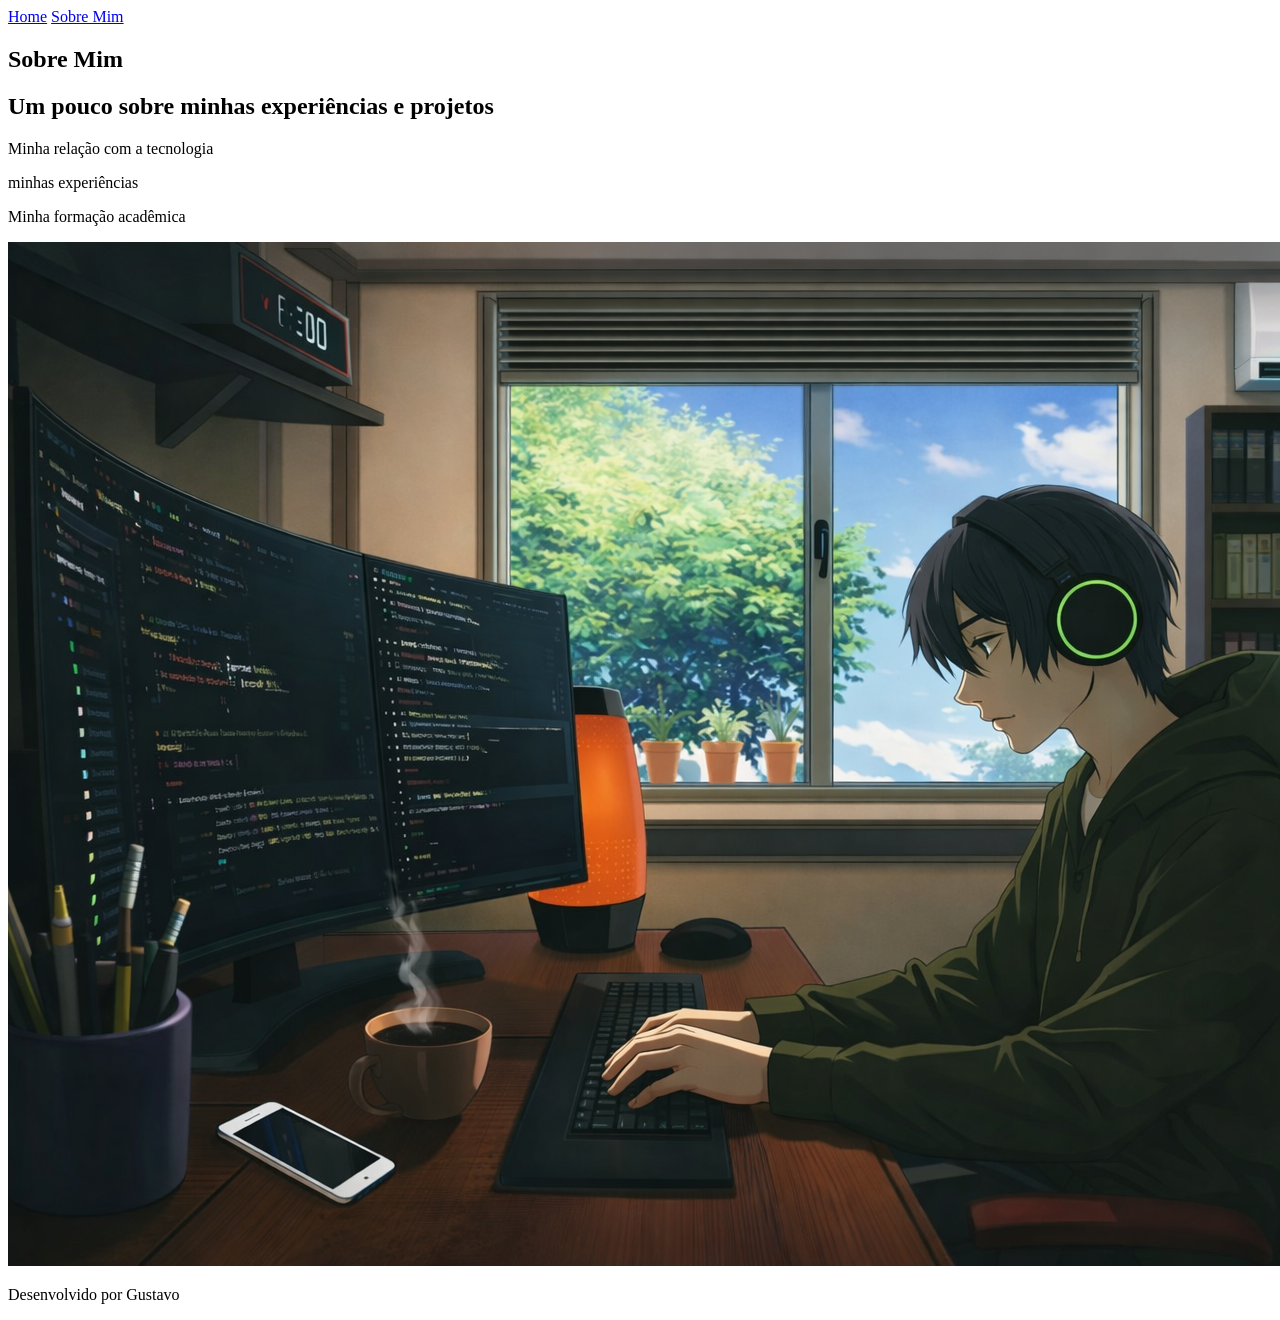
==== sobre.html @ 061cdafd "Estrutura da Página 'Sobre'" ====
<!DOCTYPE html>
<html lang="pt-BR">
<head>
    <meta charset="UTF-8">
    <meta name="viewport" content="width=device-width, initial-scale=1.0">
    <title>Portifólio Gustavo</title>
    <link rel="stylesheet" href="estilo.css">
</head>
<body>
    <header class="cabecalho">
        <nav class="cabecalho_menu">
            <a class="cabecalho_link" href="index.html">Home</a>
            <a class="cabecalho_link" href="sobre.html">Sobre Mim</a>
        </nav>
    </header>

    <main class="apresentacao">
        <section class="conteudo">
            <h1>Sobre Mim</h1>
            <h1>Um pouco sobre minhas experiências e projetos</h1>

            <p class="conteudo_texto">
                Minha relação com a tecnologia
            </p>
            
            <p class="conteudo_texto">
                minhas experiências
            </p>

            <p class="conteudo_texto">
                Minha formação acadêmica
            </p>
        </section>

        <img class="imagem" src="Image/content.png" alt="Avatar Trabalhando">
    </main>

    <footer>
        <p class="rodape">
            Desenvolvido por Gustavo
        </p>
    </footer>
</body>
</html>
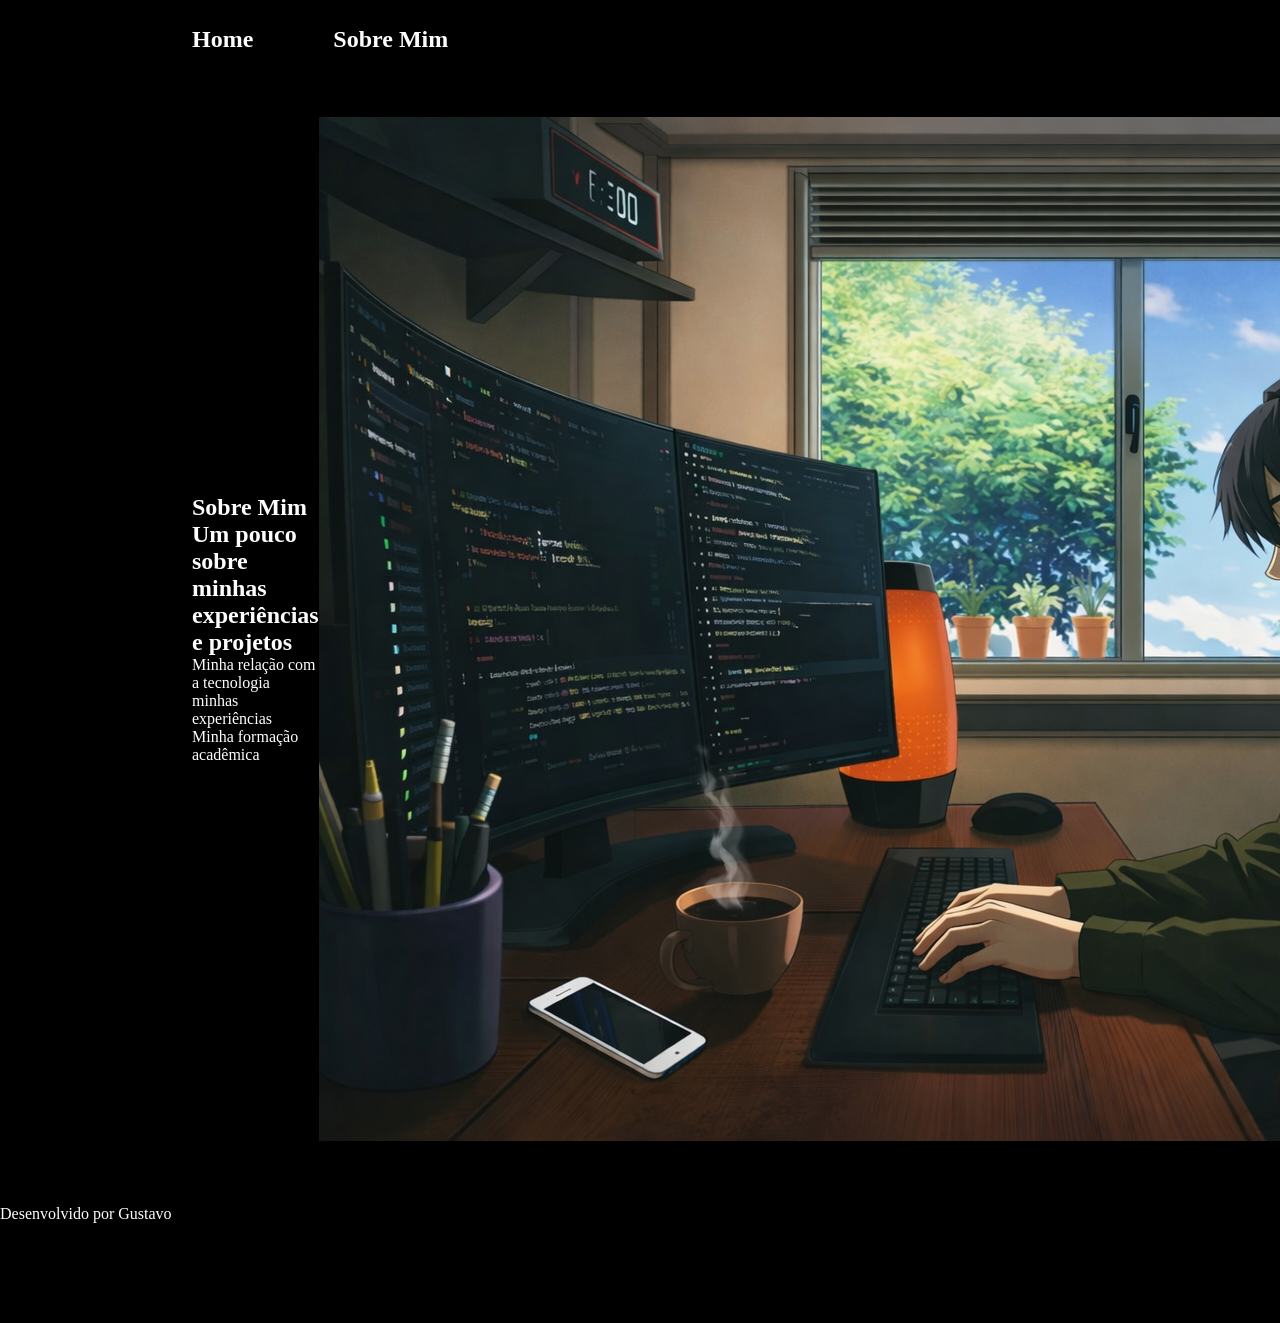
==== commit 33cf1a6a: "Correções Correções de caminho e de classes" ====
--- a/sobre.html
+++ b/sobre.html
@@ -15,19 +15,19 @@
     </header>
 
     <main class="apresentacao">
-        <section class="conteudo">
+        <section class="conteudo_sobre">
             <h1>Sobre Mim</h1>
             <h1>Um pouco sobre minhas experiências e projetos</h1>
 
-            <p class="conteudo_texto">
+            <p class="conteudo_texto_sobre">
                 Minha relação com a tecnologia
             </p>
             
-            <p class="conteudo_texto">
+            <p class="conteudo_texto_sobre">
                 minhas experiências
             </p>
 
-            <p class="conteudo_texto">
+            <p class="conteudo_texto_sobre">
                 Minha formação acadêmica
             </p>
         </section>
--- a/estilo.css
+++ b/estilo.css
@@ -0,0 +1,75 @@
+@import url('https://fonts.googleapis.com/css2?family=Krona+One&family=Montserrat:wght@100..900&display=swap');
+
+:root{
+    --cor-um: blue;
+    --cor-dois: black;
+    --cor-tres: white;
+
+    --fonte-primaria: "Krona One", sans-serif;
+    --fonte-secundaria: "Montserrat", sans-serif;
+}
+
+*{
+    margin: 0;
+    padding: 0;
+    box-sizing: border-box;
+}
+
+body{
+    box-sizing: border-box;
+    background-color: black;
+    color: var(--cor-tres);
+    position: relative;
+    padding-bottom: 100px;
+    min-height: 100vh;
+}
+body::before{
+    content: "";
+    position: absolute;
+    top: 0;
+    left: 0;
+    width: 0;
+    height: 0;
+    background-image: url(/Image/fundo.png);
+    background-size: cover;
+    background-position: center;
+    background-repeat: no-repeat;
+    opacity: 0.5;
+    z-index: -1;
+}
+
+.cabecalho{
+    padding: 2% 0% 0% 15%;
+}
+.cabecalho_menu{
+    display: flex;
+    gap: 80px;
+}
+.cabecalho_link{
+    font-family: var(--cor-dois);
+    font-size: 1.5rem;
+    font-weight: 600;
+    color: var(--cor-tres);
+    text-decoration: none;
+}
+
+.apresentacao{
+    padding: 5% 15%;
+    display: flex;
+    align-items: center;
+    justify-content: space-between;
+    gap: 82;
+}
+.conteudo{
+    width: 50%;
+    display: flex;
+    flex-direction: column;
+    gap: 35px;
+}
+.conteudo_texto{
+    font-size: 1.2rem;
+    font-family: var(--cor-dois);
+    text-align: center;
+    font-weight: 500;
+    color: var(--cor-tres);
+}
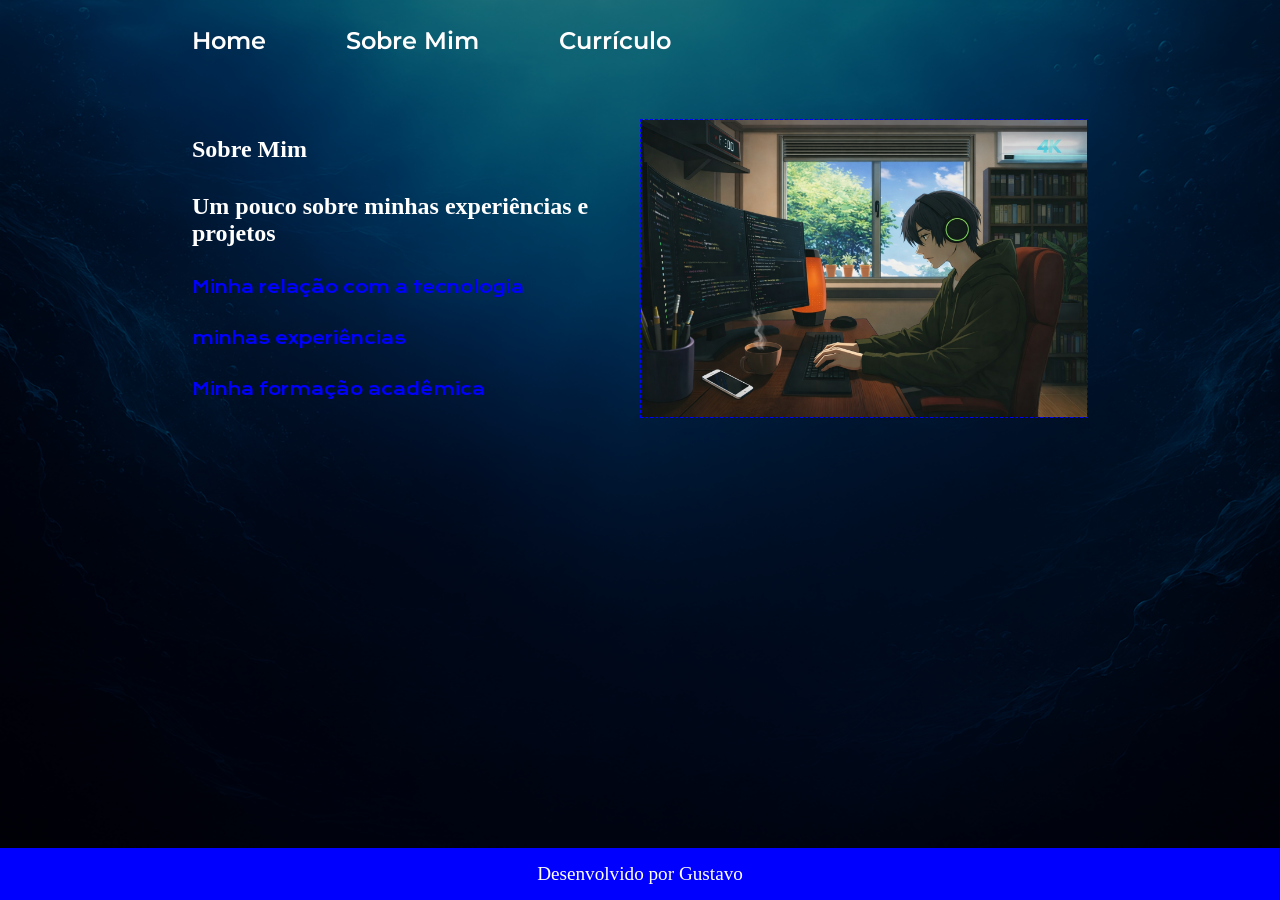
==== commit a95de323: "Pequenas Correções" ====
--- a/sobre.html
+++ b/sobre.html
@@ -11,6 +11,7 @@
         <nav class="cabecalho_menu">
             <a class="cabecalho_link" href="index.html">Home</a>
             <a class="cabecalho_link" href="sobre.html">Sobre Mim</a>
+            <a class="cabecalho_link" href="https://drive.google.com/file" target="_blank">Currículo</a>
         </nav>
     </header>
 
--- a/estilo.css
+++ b/estilo.css
@@ -2,7 +2,7 @@
 
 :root{
     --cor-um: blue;
-    --cor-dois: black;
+    --cor-dois: rgb(250, 250, 250);
     --cor-tres: white;
 
     --fonte-primaria: "Krona One", sans-serif;
@@ -28,8 +28,8 @@
     position: absolute;
     top: 0;
     left: 0;
-    width: 0;
-    height: 0;
+    width: 100%;
+    height: 100%;
     background-image: url(/Image/fundo.png);
     background-size: cover;
     background-position: center;
@@ -46,7 +46,7 @@
     gap: 80px;
 }
 .cabecalho_link{
-    font-family: var(--cor-dois);
+    font-family: var(--fonte-secundaria);
     font-size: 1.5rem;
     font-weight: 600;
     color: var(--cor-tres);
@@ -68,8 +68,44 @@
 }
 .conteudo_texto{
     font-size: 1.2rem;
-    font-family: var(--cor-dois);
+    font-family: var(--fonte-primaria);
     text-align: center;
     font-weight: 500;
     color: var(--cor-tres);
-}+}
+
+.links{
+    background-color: var(--cor-dois);
+}
+
+.imagem{
+    border: 1px dashed var(--cor-um);
+    max-width: 50%;
+}
+
+.rodape{
+    position: absolute;
+    bottom: 0;
+    width: 100%;
+    color: var(--cor-tres);
+    background-color: var(--cor-um);
+    padding: 15px;
+    text-align: center;
+    font-family: var(----fonte-primaria);
+    font-size: 1.2rem;
+    font-weight: 500;
+}
+
+.conteudo_sobre{
+    width: 80%;
+    display: flex;
+    flex-direction: column;
+    gap: 30px;
+}
+.conteudo_texto_sobre{
+    font-size: 1rem;
+    font-family: var(--fonte-primaria);
+    text-align: left;
+    font-weight: 500;
+    color: var(--cor-um);
+}
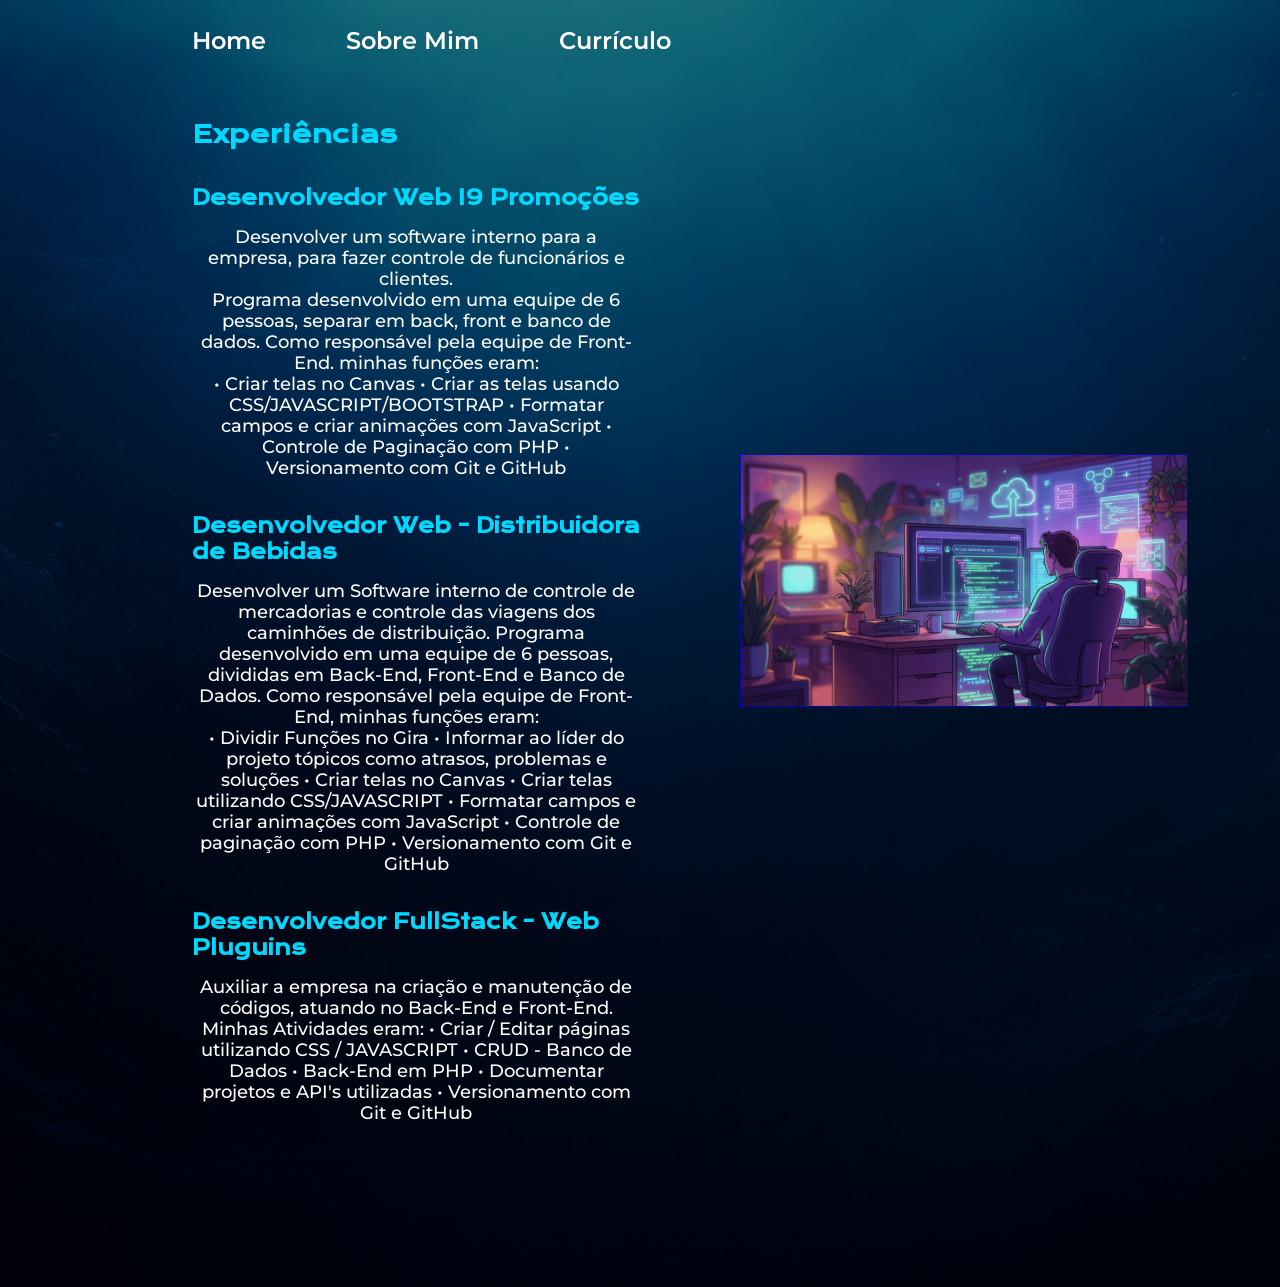
==== commit 9eca1e9b: "Experiências" ====
--- a/sobre.html
+++ b/sobre.html
@@ -16,30 +16,30 @@
     </header>
 
     <main class="apresentacao">
-        <section class="conteudo_sobre">
-            <h1>Sobre Mim</h1>
-            <h1>Um pouco sobre minhas experiências e projetos</h1>
+        <section class="conteudo">
+            <h1>Experiências</h1>
+            <h2 style="font-size: 20px;">Desenvolvedor Web I9 Promoções</h2>
+            <p class="conteudo_texto" style="margin-top: -20px; font-family: var(--fonte-secundaria)">
+                Desenvolver um software interno para a empresa, para fazer controle de funcionários e clientes. <br>
+                Programa desenvolvido em uma equipe de 6 pessoas, separar em back, front e banco de dados. Como responsável pela equipe de Front-End. minhas funções eram: <br>
+                • Criar telas no Canvas • Criar as telas usando CSS/JAVASCRIPT/BOOTSTRAP • Formatar campos e criar animações com JavaScript • Controle de Paginação com PHP • Versionamento com Git e GitHub
+            </p> 
 
-            <p class="conteudo_texto_sobre">
-                Minha relação com a tecnologia
-            </p>
-            
-            <p class="conteudo_texto_sobre">
-                minhas experiências
+            <h2 style="font-size: 20px;">Desenvolvedor Web - Distribuidora de Bebidas</h2>
+            <p class="conteudo_texto" style="margin-top: -20px; font-family: var(--fonte-secundaria)">
+                Desenvolver um Software interno de controle de mercadorias e controle das viagens dos caminhões de distribuição. Programa desenvolvido em uma equipe de 
+                6 pessoas, divididas em Back-End, Front-End e Banco de Dados. Como responsável pela equipe de Front-End, minhas funções eram: <br>
+                • Dividir Funções no Gira • Informar ao líder do projeto tópicos como atrasos, problemas e soluções • Criar telas no Canvas • Criar telas utilizando CSS/JAVASCRIPT
+                • Formatar campos e criar animações com JavaScript • Controle de paginação com PHP • Versionamento com Git e GitHub
             </p>
 
-            <p class="conteudo_texto_sobre">
-                Minha formação acadêmica
+            <h2 style="font-size: 20px;">Desenvolvedor FullStack - Web Pluguins</h2>
+            <p class="conteudo_texto" style="margin-top: -20px; font-family: var(--fonte-secundaria)">
+                Auxiliar a empresa na criação e manutenção de códigos, atuando no Back-End e Front-End. Minhas Atividades eram:
+                • Criar / Editar páginas utilizando CSS / JAVASCRIPT • CRUD - Banco de Dados • Back-End em PHP • Documentar projetos e API's utilizadas • Versionamento com Git e GitHub
             </p>
         </section>
-
-        <img class="imagem" src="Image/content.png" alt="Avatar Trabalhando">
+        <img class="imagem" src="Image/coding.png" alt="Avatar">
     </main>
-
-    <footer>
-        <p class="rodape">
-            Desenvolvido por Gustavo
-        </p>
-    </footer>
 </body>
 </html>
--- a/estilo.css
+++ b/estilo.css
@@ -38,6 +38,16 @@
     z-index: -1;
 }
 
+.conteudo>h1{
+    font-family: var(--fonte-primaria);
+    color: rgb(0, 217, 255);
+}
+h2{
+    font-family: var(--fonte-primaria);
+    font-size: 1rem;
+    color: rgb(0, 217, 255);
+}
+
 .cabecalho{
     padding: 2% 0% 0% 15%;
 }
@@ -67,7 +77,7 @@
     gap: 35px;
 }
 .conteudo_texto{
-    font-size: 1.2rem;
+    font-size: 1.1rem;
     font-family: var(--fonte-primaria);
     text-align: center;
     font-weight: 500;
@@ -75,12 +85,46 @@
 }
 
 .links{
-    background-color: var(--cor-dois);
+    position: relative;
+    background-color: white;
+    bottom: 30px;
+    width: 14.5rem;
+    border-radius: 25px;
+    display: flex;
+    justify-content: space-around; /* distribui os links igualmente */
+    padding: 5px;
+}
+.links_imagens{
+    width: 100px;
+    color: rgb(0, 217, 255);
+    padding: 0;
+    display: flex;
+    flex-direction: column;
+    align-items: center;
+    justify-content: center;
+    gap: 2px;
+    text-decoration: none;
+    border: none;
 }
 
+.foto{
+    width: 30px;
+}
 .imagem{
     border: 1px dashed var(--cor-um);
     max-width: 50%;
+    position: relative;
+    left: 100px;
+    bottom: 2.5rem;
+}
+
+.linkedin{
+    padding-top: 0;
+    text-align: center;
+}
+.git{
+    padding-top: 0;
+    text-align: center;
 }
 
 .rodape{
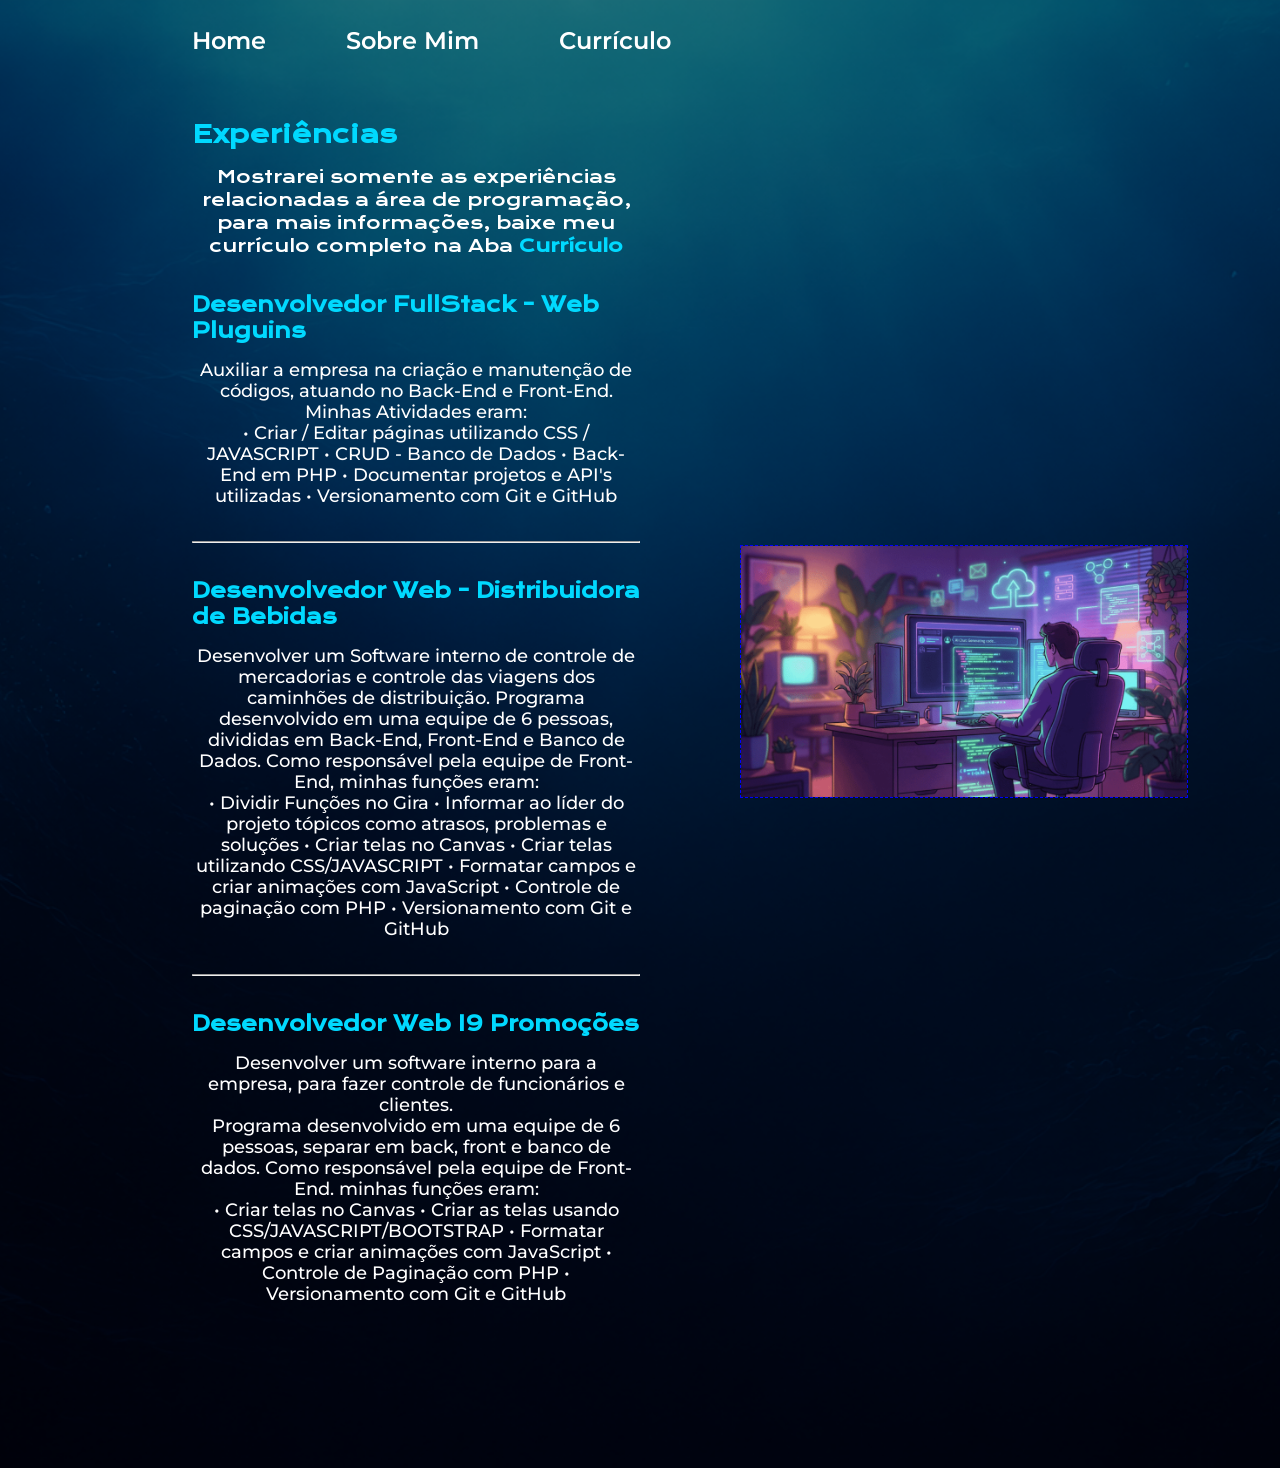
==== commit 6ae3ca2a: "Nova Estrutura reorganização das experiências de trabalho" ====
--- a/sobre.html
+++ b/sobre.html
@@ -18,13 +18,16 @@
     <main class="apresentacao">
         <section class="conteudo">
             <h1>Experiências</h1>
-            <h2 style="font-size: 20px;">Desenvolvedor Web I9 Promoções</h2>
+            <p class="conteudo_texto" style="margin-top: -20px;">Mostrarei somente as experiências relacionadas a área de programação,
+                para mais informações, baixe meu currículo completo na Aba <strong style="color: rgb(0, 217, 255);">Currículo</strong>
+            </p>
+
+            <h2 style="font-size: 20px;">Desenvolvedor FullStack - Web Pluguins</h2>
             <p class="conteudo_texto" style="margin-top: -20px; font-family: var(--fonte-secundaria)">
-                Desenvolver um software interno para a empresa, para fazer controle de funcionários e clientes. <br>
-                Programa desenvolvido em uma equipe de 6 pessoas, separar em back, front e banco de dados. Como responsável pela equipe de Front-End. minhas funções eram: <br>
-                • Criar telas no Canvas • Criar as telas usando CSS/JAVASCRIPT/BOOTSTRAP • Formatar campos e criar animações com JavaScript • Controle de Paginação com PHP • Versionamento com Git e GitHub
-            </p> 
-
+                Auxiliar a empresa na criação e manutenção de códigos, atuando no Back-End e Front-End. Minhas Atividades eram: <br>
+                • Criar / Editar páginas utilizando CSS / JAVASCRIPT • CRUD - Banco de Dados • Back-End em PHP • Documentar projetos e API's utilizadas • Versionamento com Git e GitHub
+            </p>
+            <hr>
             <h2 style="font-size: 20px;">Desenvolvedor Web - Distribuidora de Bebidas</h2>
             <p class="conteudo_texto" style="margin-top: -20px; font-family: var(--fonte-secundaria)">
                 Desenvolver um Software interno de controle de mercadorias e controle das viagens dos caminhões de distribuição. Programa desenvolvido em uma equipe de 
@@ -32,12 +35,13 @@
                 • Dividir Funções no Gira • Informar ao líder do projeto tópicos como atrasos, problemas e soluções • Criar telas no Canvas • Criar telas utilizando CSS/JAVASCRIPT
                 • Formatar campos e criar animações com JavaScript • Controle de paginação com PHP • Versionamento com Git e GitHub
             </p>
-
-            <h2 style="font-size: 20px;">Desenvolvedor FullStack - Web Pluguins</h2>
+            <hr>
+            <h2 style="font-size: 20px;">Desenvolvedor Web I9 Promoções</h2>
             <p class="conteudo_texto" style="margin-top: -20px; font-family: var(--fonte-secundaria)">
-                Auxiliar a empresa na criação e manutenção de códigos, atuando no Back-End e Front-End. Minhas Atividades eram:
-                • Criar / Editar páginas utilizando CSS / JAVASCRIPT • CRUD - Banco de Dados • Back-End em PHP • Documentar projetos e API's utilizadas • Versionamento com Git e GitHub
-            </p>
+                Desenvolver um software interno para a empresa, para fazer controle de funcionários e clientes. <br>
+                Programa desenvolvido em uma equipe de 6 pessoas, separar em back, front e banco de dados. Como responsável pela equipe de Front-End. minhas funções eram: <br>
+                • Criar telas no Canvas • Criar as telas usando CSS/JAVASCRIPT/BOOTSTRAP • Formatar campos e criar animações com JavaScript • Controle de Paginação com PHP • Versionamento com Git e GitHub
+            </p> 
         </section>
         <img class="imagem" src="Image/coding.png" alt="Avatar">
     </main>
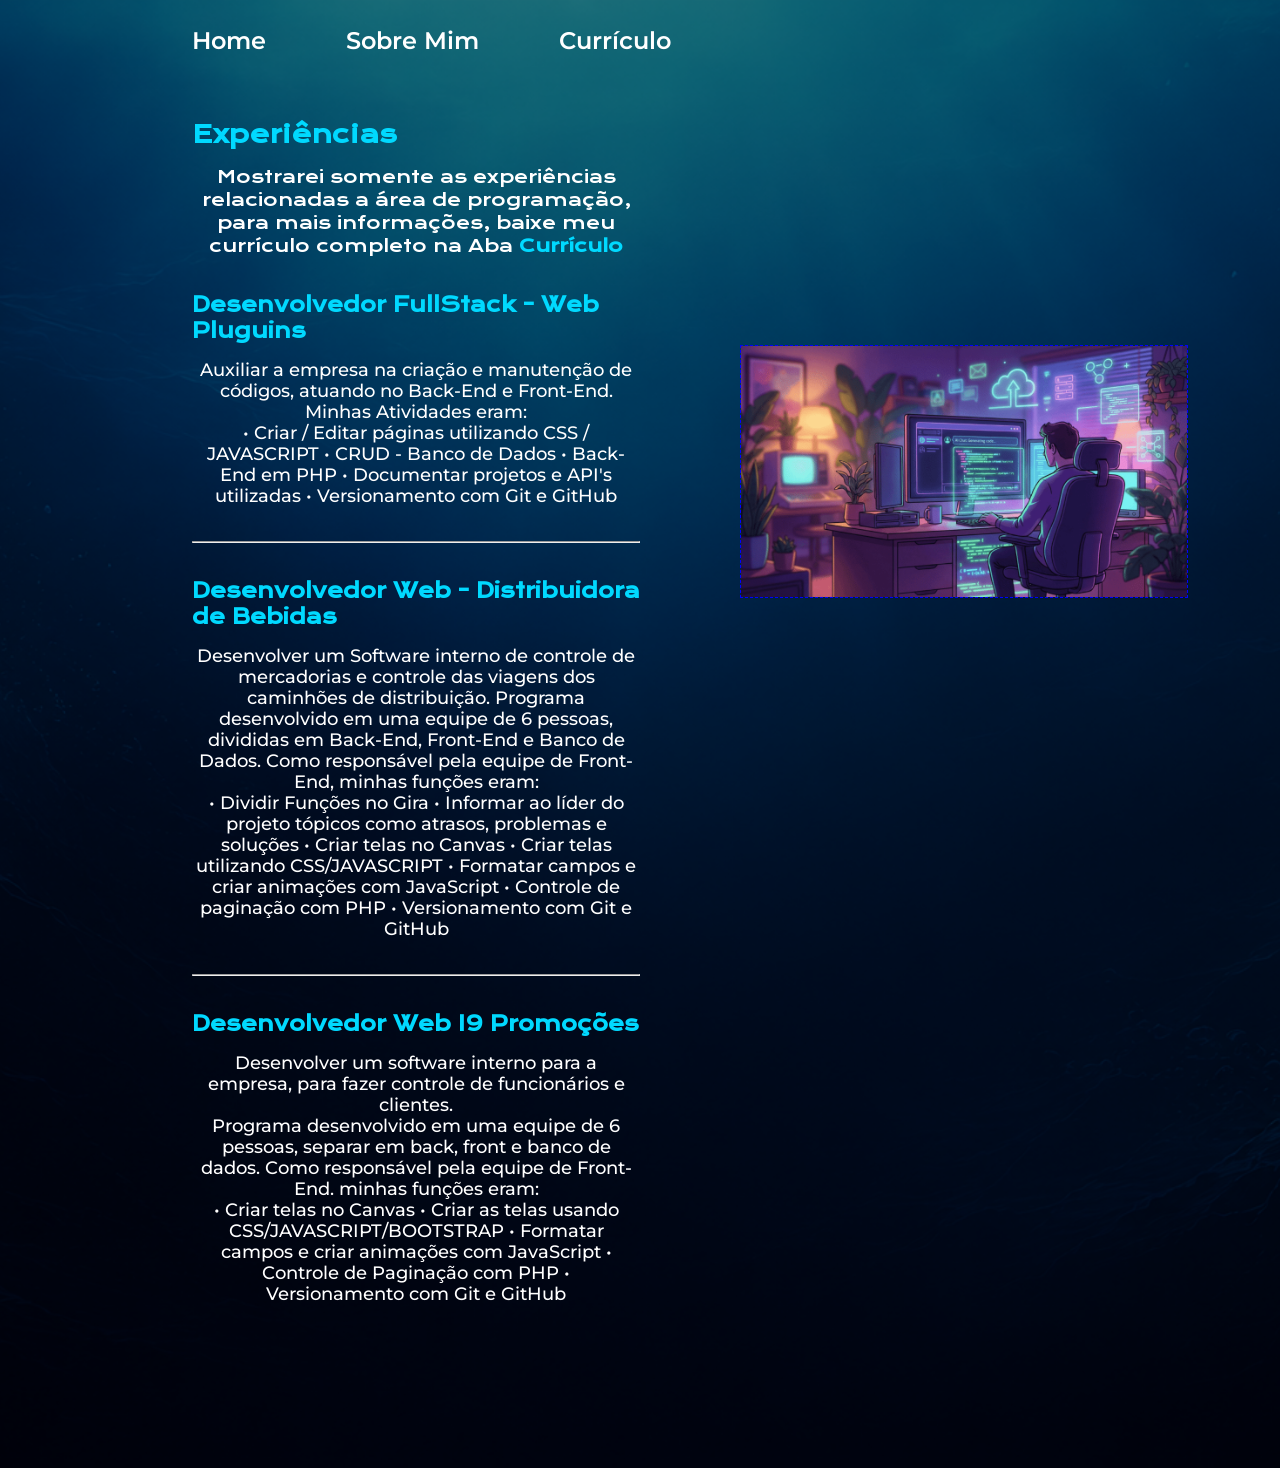
==== commit 03ef6880: "Nova Estilo" ====
--- a/sobre.html
+++ b/sobre.html
@@ -11,7 +11,7 @@
         <nav class="cabecalho_menu">
             <a class="cabecalho_link" href="index.html">Home</a>
             <a class="cabecalho_link" href="sobre.html">Sobre Mim</a>
-            <a class="cabecalho_link" href="https://drive.google.com/file" target="_blank">Currículo</a>
+            <a class="cabecalho_link" href="https://drive.google.com/file/d/1Y3kzGLU0tweaLA_9WFjZdcROY35V3Zi6/view?usp=drive_link" target="_blank">Currículo</a>
         </nav>
     </header>
 
@@ -43,7 +43,7 @@
                 • Criar telas no Canvas • Criar as telas usando CSS/JAVASCRIPT/BOOTSTRAP • Formatar campos e criar animações com JavaScript • Controle de Paginação com PHP • Versionamento com Git e GitHub
             </p> 
         </section>
-        <img class="imagem" src="Image/coding.png" alt="Avatar">
+        <img class="imagem2" src="Image/coding.png" alt="Avatar">
     </main>
 </body>
 </html>
--- a/estilo.css
+++ b/estilo.css
@@ -117,6 +117,13 @@
     left: 100px;
     bottom: 2.5rem;
 }
+.imagem2{
+    border: 1px dashed var(--cor-um);
+    max-width: 50%;
+    position: relative;
+    left: 100px;
+    bottom:15rem;
+}
 
 .linkedin{
     padding-top: 0;
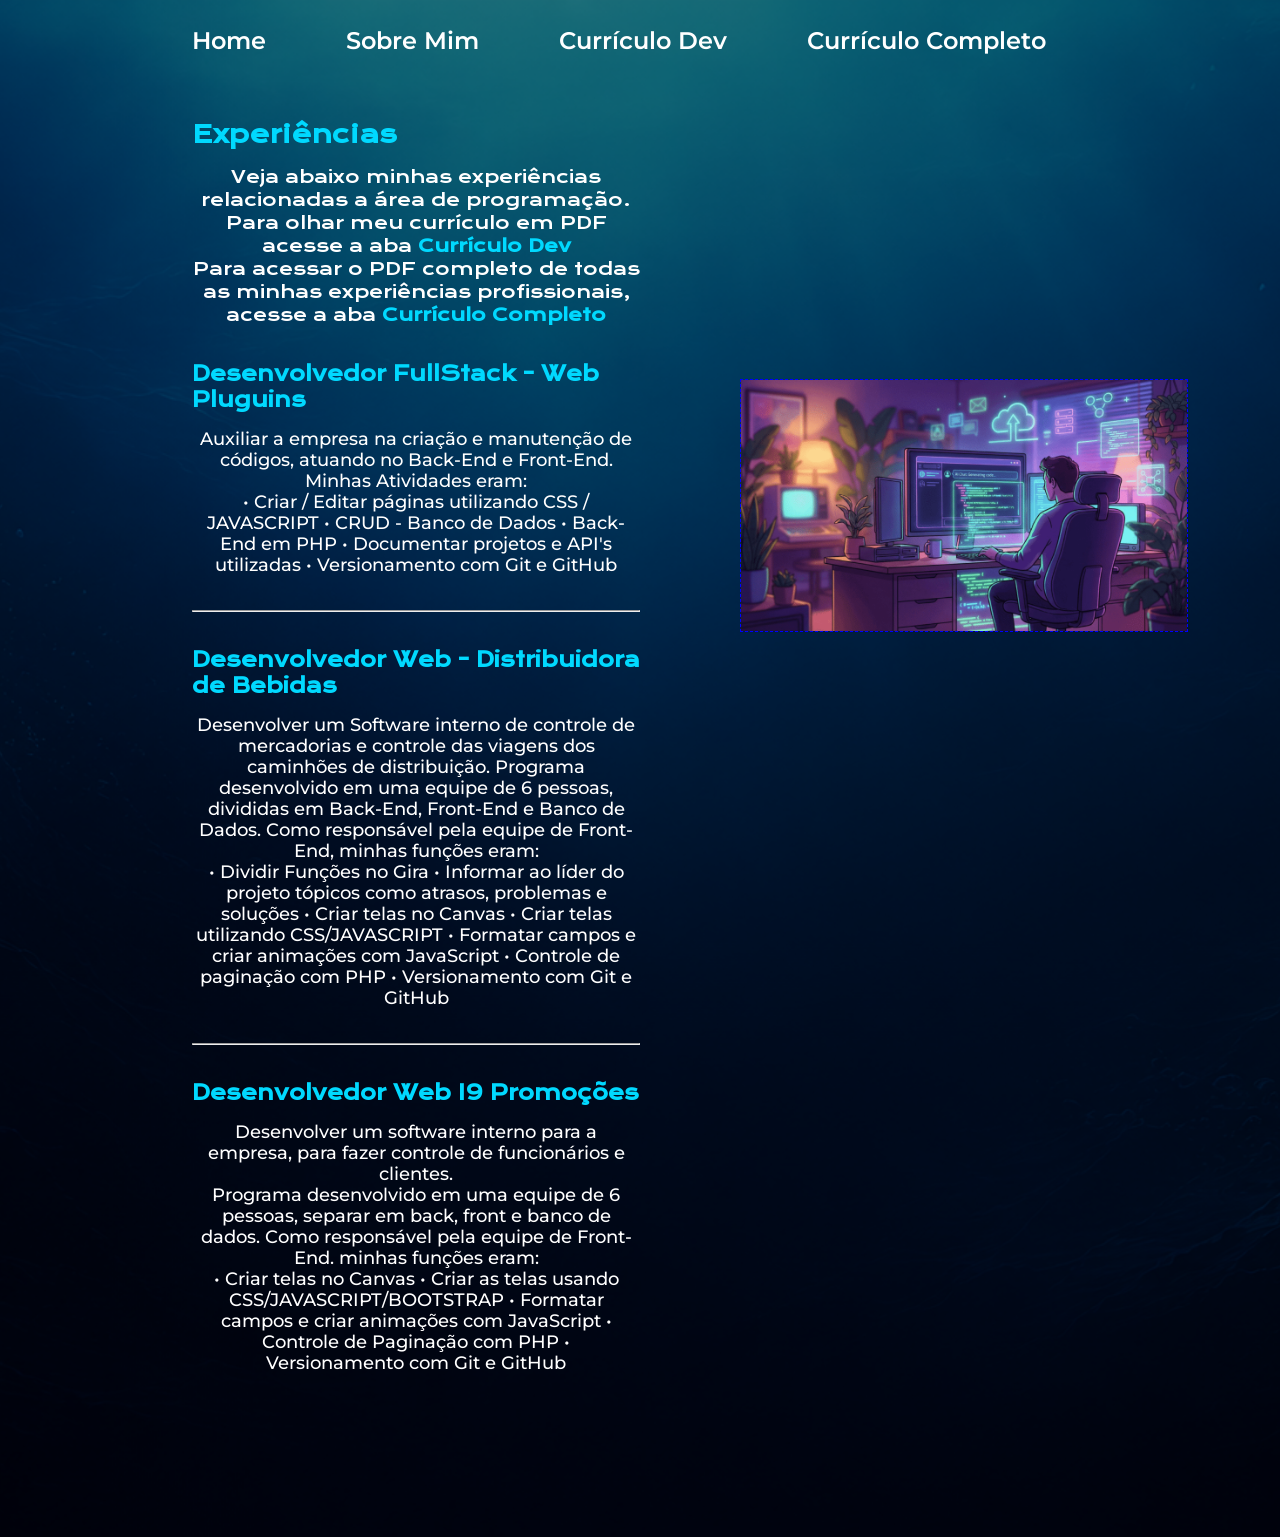
==== commit e97ae23c: "Alterações na NavBar" ====
--- a/sobre.html
+++ b/sobre.html
@@ -11,15 +11,19 @@
         <nav class="cabecalho_menu">
             <a class="cabecalho_link" href="index.html">Home</a>
             <a class="cabecalho_link" href="sobre.html">Sobre Mim</a>
-            <a class="cabecalho_link" href="https://drive.google.com/file/d/1Y3kzGLU0tweaLA_9WFjZdcROY35V3Zi6/view?usp=drive_link" target="_blank">Currículo</a>
+            <a class="cabecalho_link" href="https://drive.google.com/file/d/1Y3kzGLU0tweaLA_9WFjZdcROY35V3Zi6/view?usp=drive_link" target="_blank">Currículo Dev</a>
+            <a class="cabecalho_link" href="https://drive.google.com/file/d/1ObnX2-CIqxpusC-GNojPmmcs_ZqmahXd/view?usp=drive_link" target="_blank">Currículo Completo</a>
+
         </nav>
     </header>
 
     <main class="apresentacao">
         <section class="conteudo">
             <h1>Experiências</h1>
-            <p class="conteudo_texto" style="margin-top: -20px;">Mostrarei somente as experiências relacionadas a área de programação,
-                para mais informações, baixe meu currículo completo na Aba <strong style="color: rgb(0, 217, 255);">Currículo</strong>
+            <p class="conteudo_texto" style="margin-top: -20px;">
+                Veja abaixo minhas experiências relacionadas a área de programação. Para olhar meu currículo em PDF acesse a aba <strong style="color: rgb(0, 217, 255);">Currículo Dev</strong>
+                <br>
+                Para acessar o PDF completo de todas as minhas experiências profissionais, acesse a aba <strong style="color: rgb(0, 217, 255);">Currículo Completo</strong>
             </p>
 
             <h2 style="font-size: 20px;">Desenvolvedor FullStack - Web Pluguins</h2>
--- a/estilo.css
+++ b/estilo.css
@@ -134,7 +134,7 @@
     text-align: center;
 }
 
-.rodape{
+/* .rodape{
     position: absolute;
     bottom: 0;
     width: 100%;
@@ -142,10 +142,10 @@
     background-color: var(--cor-um);
     padding: 15px;
     text-align: center;
-    font-family: var(----fonte-primaria);
+    font-family: var(--fonte-primaria);
     font-size: 1.2rem;
     font-weight: 500;
-}
+} */
 
 .conteudo_sobre{
     width: 80%;
@@ -160,3 +160,31 @@
     font-weight: 500;
     color: var(--cor-um);
 }
+
+@media (max-width: 1200px) {
+    .cabecalho {
+        padding: 10%;
+    }
+
+    .cabecalho_menu {
+        justify-content: center;
+        gap: 50px;
+    }
+
+    .apresentacao {
+        flex-direction: column-reverse;
+        padding: 5%;
+    }
+
+    .conteudo,
+    .conteudo_sobre {
+        width: auto;
+    }
+
+    .imagem,
+    .imagem2 {
+        max-width: 300px;
+        left: 0;
+        bottom: 0;
+    }
+}
